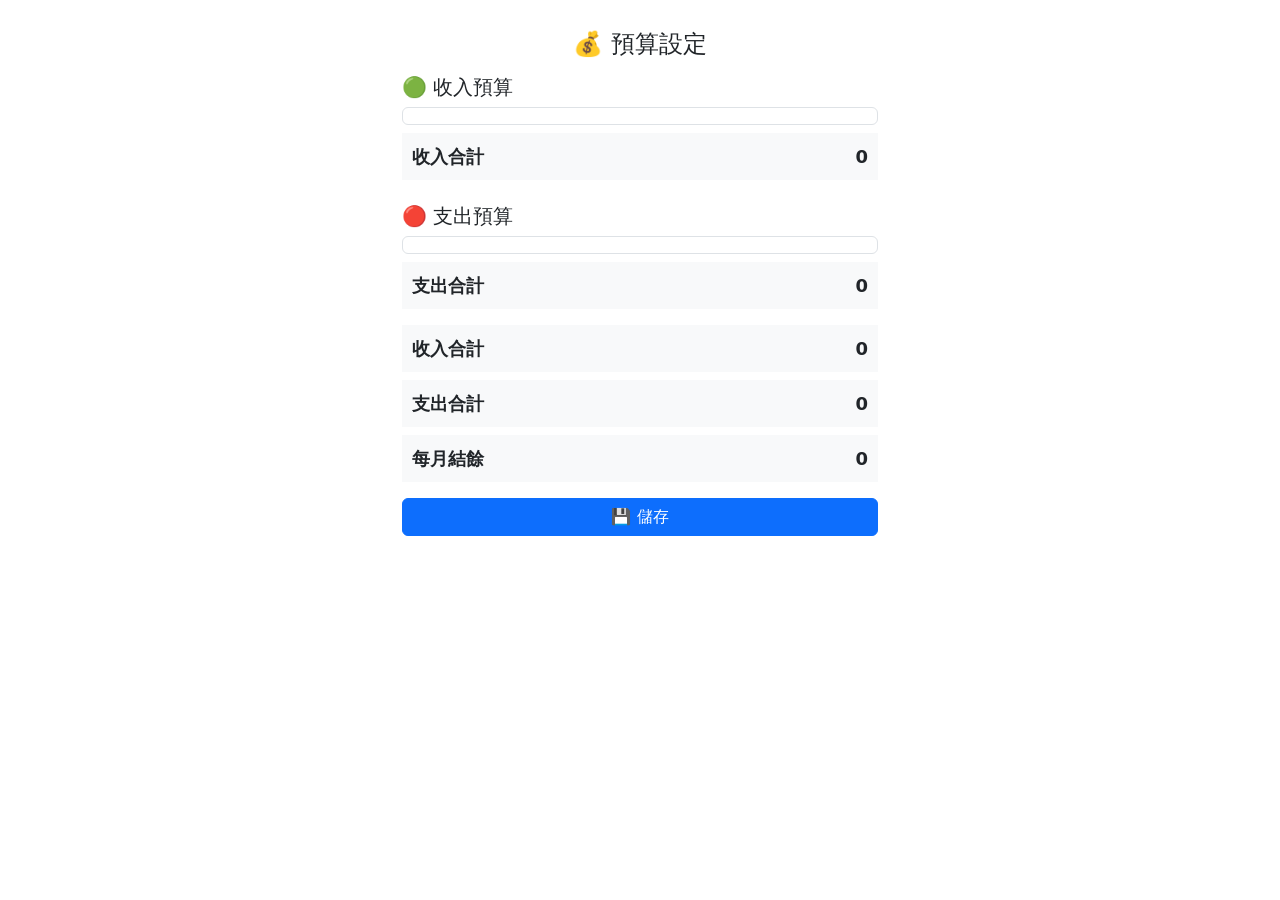
==== budget/index.html @ e065a7ff "顯示更新" ====
<!DOCTYPE html>
<html lang="zh-TW">

<head>
  <meta charset="UTF-8">
  <meta name="viewport" content="width=device-width, initial-scale=1.0">

  <title>預算設定</title>


  <!-- LIFF SDK -->
  <script src="https://static.line-scdn.net/liff/edge/2/sdk.js"></script>


  <!-- Bootstrap -->
  <link 
    href="https://cdn.jsdelivr.net/npm/bootstrap@5.3.0/dist/css/bootstrap.min.css" 
    rel="stylesheet">


  <!-- 自訂 CSS -->
  <link 
    rel="stylesheet" 
    href="style.css?v=20260712v2">


  <!-- JS -->
  <script 
    src="app.js?v=20260712v2" 
    defer>
  </script>


</head>


<body>


<div class="container app-container">


  <h4 class="mb-3 text-center">
    💰 預算設定
  </h4>



  <!-- ================= -->
  <!-- 收入預算 -->
  <!-- ================= -->

  <div class="budget-section income-section">


    <h5 class="section-title">
      🟢 收入預算
    </h5>


    <div 
      id="income-form"
      class="border rounded p-2">

    </div>


    <div 
      class="total-box income-total-box d-flex justify-content-between mt-2">

      <strong>
        收入合計
      </strong>


      <strong id="income-total">
        0
      </strong>

    </div>


  </div>





  <!-- ================= -->
  <!-- 支出預算 -->
  <!-- ================= -->


  <div class="budget-section expense-section mt-4">


    <h5 class="section-title">
      🔴 支出預算
    </h5>


    <div 
      id="expense-form"
      class="border rounded p-2">

    </div>


    <div 
      class="total-box expense-total-box d-flex justify-content-between mt-2">

      <strong>
        支出合計
      </strong>


      <strong id="expense-total">
        0
      </strong>

    </div>


  </div>





  <!-- ================= -->
  <!-- 總結 -->
  <!-- ================= -->

<!--
  <div 
    class="total-box d-flex justify-content-between mt-4">


    <strong>
      每月支出預算
    </strong>


    <strong id="total">
      0
    </strong>


  </div>
-->


<!-- ================= -->
<!-- 收入、支出與結餘 -->
<!-- ================= -->

<div class="total-box d-flex justify-content-between mt-3">
    <strong>收入合計</strong>
    <strong id="income-total">0</strong>
</div>

<div class="total-box d-flex justify-content-between mt-2">
    <strong>支出合計</strong>
    <strong id="expense-total">0</strong>
</div>

<div class="total-box d-flex justify-content-between mt-2">
    <strong>每月結餘</strong>
    <strong id="balance-total">0</strong>
</div>






  <!-- 儲存 -->

  <button 
    class="btn btn-primary w-100 mt-3"
    onclick="submitBudget()">

    💾 儲存

  </button>




  <!-- 狀態 -->

  <div 
    id="status"
    class="mt-3 text-center text-success">

  </div>


</div>


</body>

</html>
---- budget/style.css ----
/* 外層 */
.app-container {
  max-width: 500px;
  margin: 30px auto;
}


/* ⭐ 分類列表：兩欄 Grid */
#form {
  display: grid;
  grid-template-columns: 1fr 1fr;
  gap: 10px 8px;
  background: white;
  padding: 10px;
}


/* ⭐ 每一格：分類 + 金額 */
.category-item {
  display: flex;
  align-items: center;
  justify-content: space-between;
  width: 100%;
  min-width: 0;
}


/* ⭐ 分類名稱 */
.category-label {
  flex: 1;
  min-width: 0;

  overflow: hidden;
  text-overflow: ellipsis;
  white-space: nowrap;

  font-size: 13px;
  font-weight: 500;
}


/* ⭐ 金額輸入框 */
.amount-input {
  width: 80px;
  padding: 4px;

  text-align: right;
  font-family: monospace;
  font-size: 13px;

  flex-shrink: 0;
}

/* ⭐ 總金額框 */
.total-box {
  margin-top: 15px;
  padding: 10px;
  text-align: right;
  font-size: 18px;
  font-weight: bold;
  background: #f8f9fa;
}




/* ⭐ 手機小尺寸微調 */
@media (max-width: 360px) {

  #form {
    gap: 10px;
    padding: 5px;
  }


  .amount-input {
    width: 60px;
  }


  .category-label {
    font-size: 13px;
  }

}
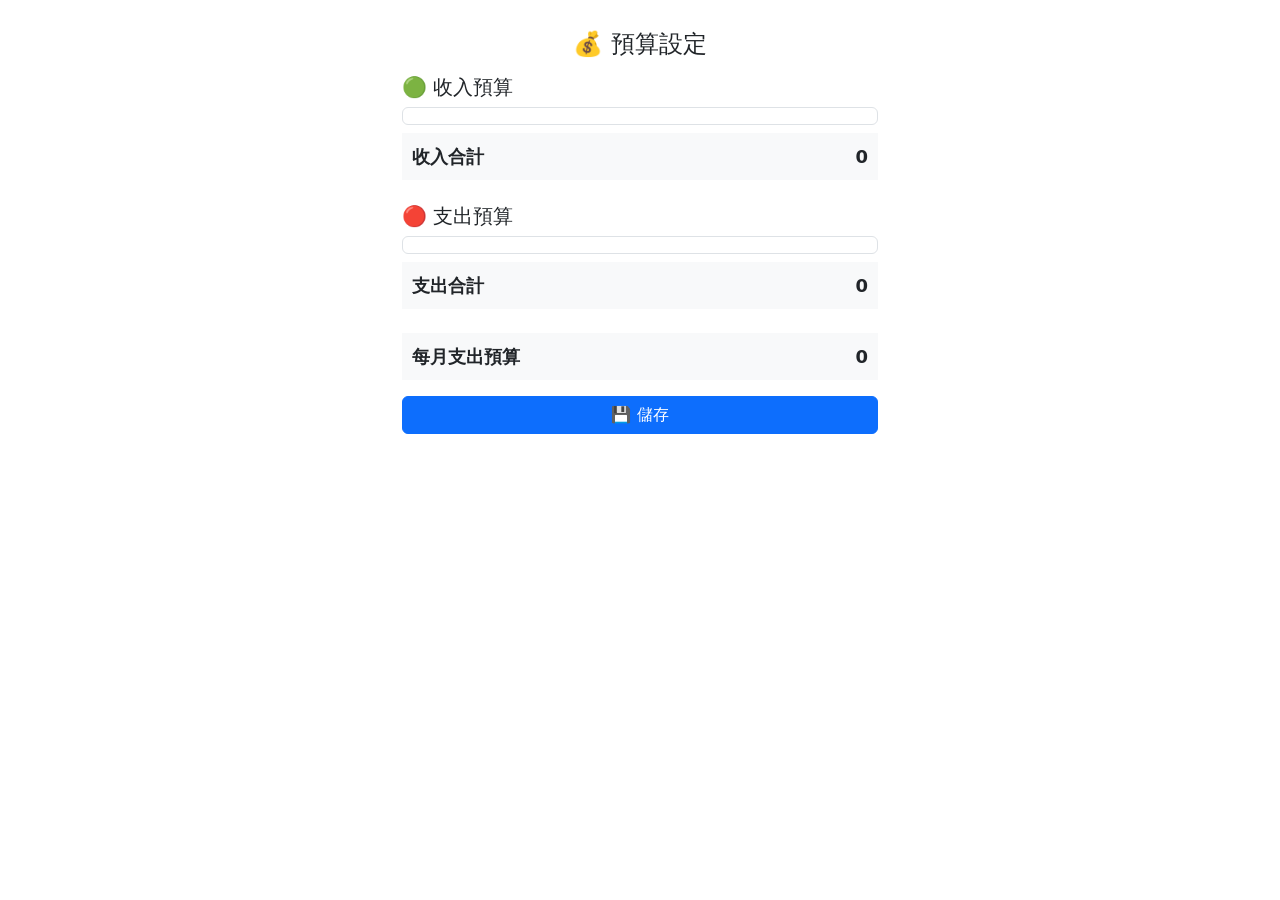
==== commit a4e7d1ce: "文字對標" ====
--- a/budget/index.html
+++ b/budget/index.html
@@ -131,7 +131,7 @@
   <!-- 總結 -->
   <!-- ================= -->
 
-<!--
+
   <div 
     class="total-box d-flex justify-content-between mt-4">
 
@@ -141,19 +141,19 @@
     </strong>
 
 
-    <strong id="total">
+    <strong id="balance-total">
       0
     </strong>
 
 
   </div>
--->
+
 
 
 <!-- ================= -->
 <!-- 收入、支出與結餘 -->
 <!-- ================= -->
-
+<!--
 <div class="total-box d-flex justify-content-between mt-3">
     <strong>收入合計</strong>
     <strong id="income-total">0</strong>
@@ -168,7 +168,7 @@
     <strong>每月結餘</strong>
     <strong id="balance-total">0</strong>
 </div>
-
+-->
 
 
 
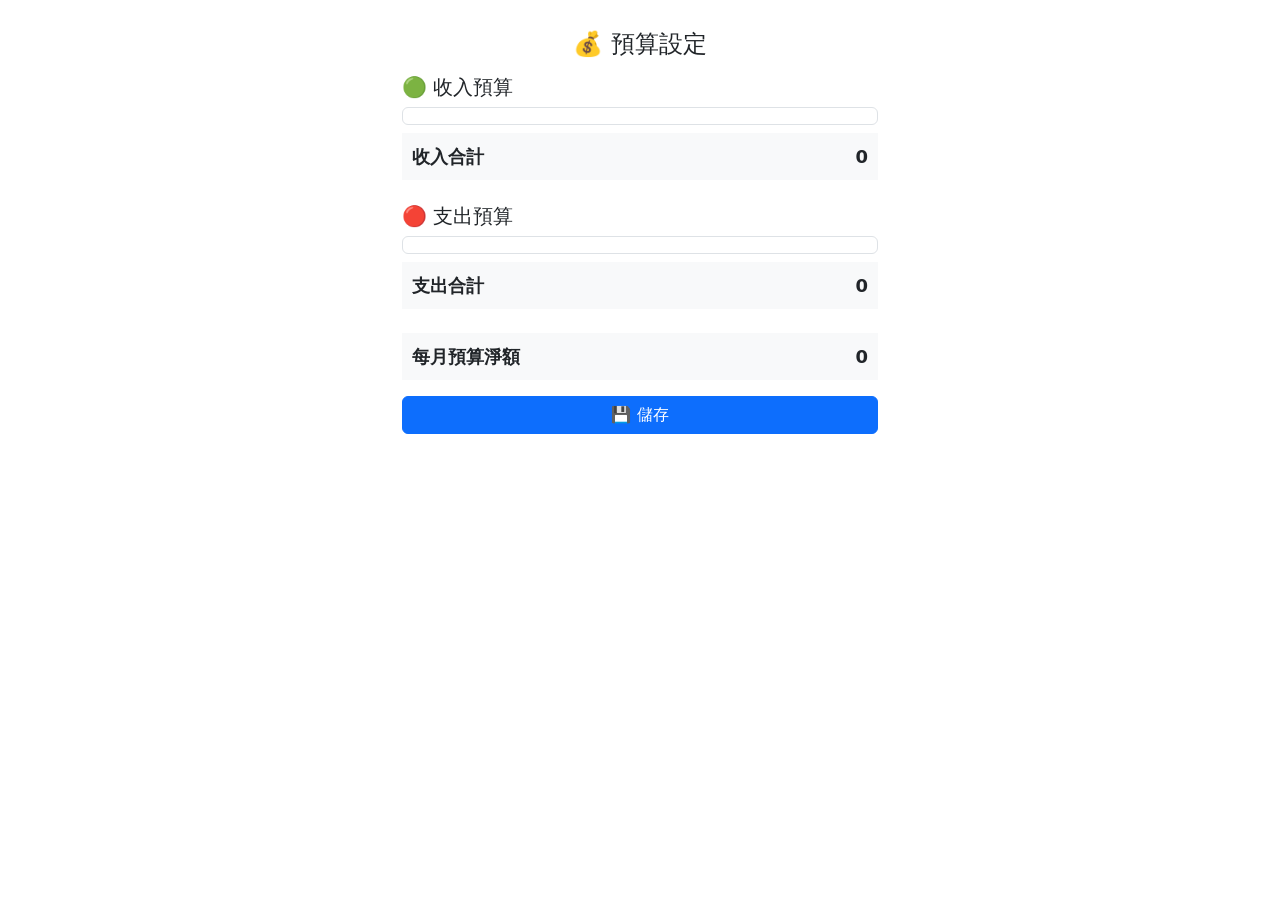
==== commit 7757ae0f: "已設定的預算可正常顯示" ====
--- a/budget/index.html
+++ b/budget/index.html
@@ -137,7 +137,7 @@
 
 
     <strong>
-      每月支出預算
+      每月預算淨額
     </strong>
 
 
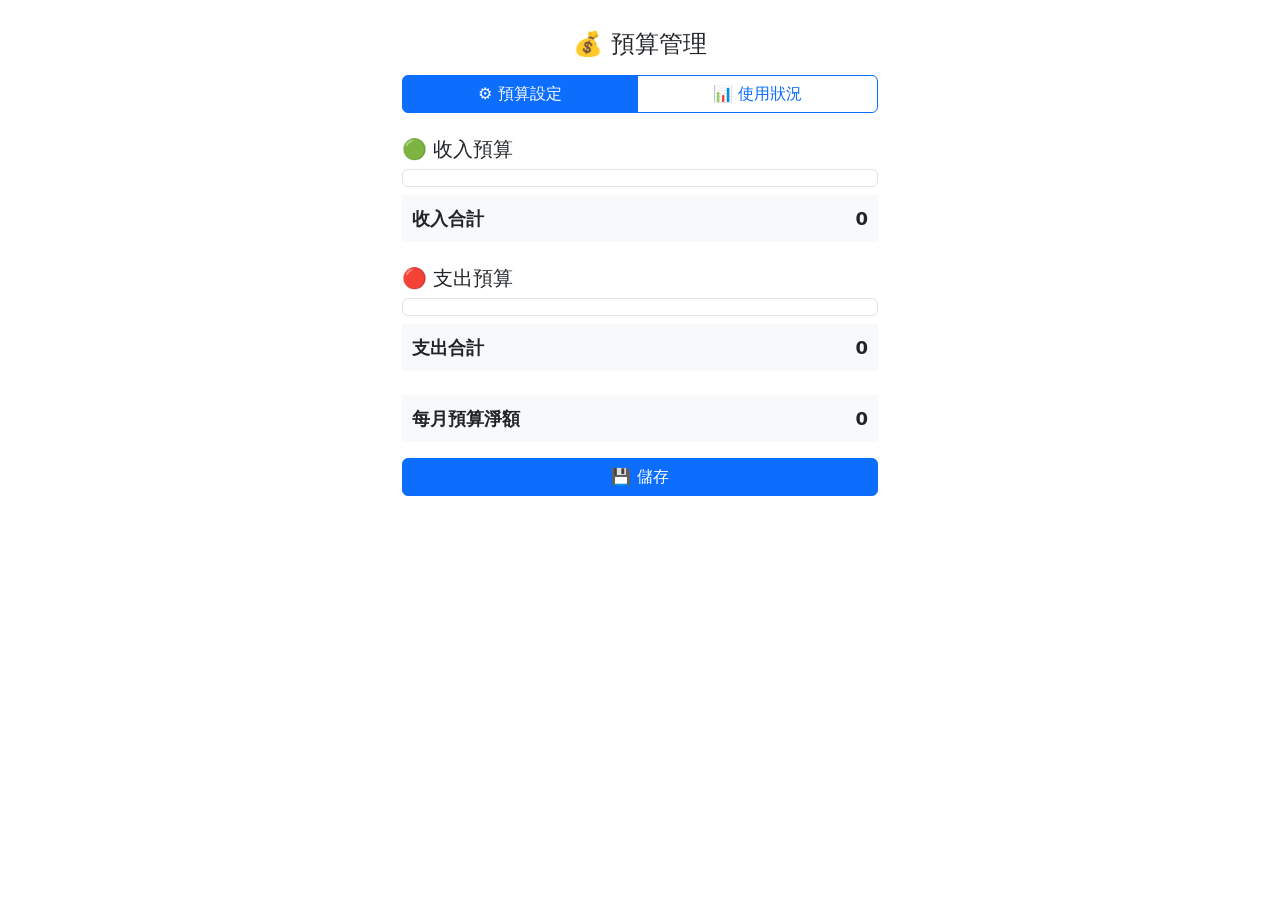
==== commit d276fbe7: "追加顯示預算使用條" ====
--- a/budget/index.html
+++ b/budget/index.html
@@ -26,7 +26,7 @@
 
   <!-- JS -->
   <script 
-    src="app.js?v=20260712v2" 
+    src="app.js?v=20261108v3" 
     defer>
   </script>
 
@@ -41,164 +41,222 @@
 
 
   <h4 class="mb-3 text-center">
-    💰 預算設定
+    💰 預算管理
   </h4>
-
-
-
-  <!-- ================= -->
-  <!-- 收入預算 -->
-  <!-- ================= -->
-
-  <div class="budget-section income-section">
-
-
-    <h5 class="section-title">
-      🟢 收入預算
-    </h5>
+  <!-- 頁面切換 -->
+  <div class="btn-group w-100 mb-4" role="group">
+
+    <button
+      id="btn-setting"
+      class="btn btn-primary"
+      onclick="switchTab('setting')">
+      ⚙️ 預算設定
+    </button>
+
+    <button
+      id="btn-progress"
+      class="btn btn-outline-primary"
+      onclick="switchTab('progress')">
+      📊 使用狀況
+    </button>
+
+  </div>
+   
+  <div id="setting-view"></div>
+
+    <!-- ================= -->
+    <!-- 收入預算 -->
+    <!-- ================= -->
+
+    <div class="budget-section income-section">
+
+
+      <h5 class="section-title">
+        🟢 收入預算
+      </h5>
+
+
+      <div 
+        id="income-form"
+        class="border rounded p-2">
+
+      </div>
+
+
+      <div 
+        class="total-box income-total-box d-flex justify-content-between mt-2">
+
+        <strong>
+          收入合計
+        </strong>
+
+
+        <strong id="income-total">
+          0
+        </strong>
+
+      </div>
+
+
+    </div>
+
+
+
+
+
+    <!-- ================= -->
+    <!-- 支出預算 -->
+    <!-- ================= -->
+
+
+    <div class="budget-section expense-section mt-4">
+
+
+      <h5 class="section-title">
+        🔴 支出預算
+      </h5>
+
+
+      <div 
+        id="expense-form"
+        class="border rounded p-2">
+
+      </div>
+
+
+      <div 
+        class="total-box expense-total-box d-flex justify-content-between mt-2">
+
+        <strong>
+          支出合計
+        </strong>
+
+
+        <strong id="expense-total">
+          0
+        </strong>
+
+      </div>
+
+
+    </div>
+
+
+
+
+
+    <!-- ================= -->
+    <!-- 總結 -->
+    <!-- ================= -->
 
 
     <div 
-      id="income-form"
-      class="border rounded p-2">
-
-    </div>
-
-
-    <div 
-      class="total-box income-total-box d-flex justify-content-between mt-2">
+      class="total-box d-flex justify-content-between mt-4">
+
 
       <strong>
-        收入合計
+        每月預算淨額
       </strong>
 
 
-      <strong id="income-total">
+      <strong id="balance-total">
         0
       </strong>
 
-    </div>
-
-
-  </div>
-
-
-
-
-
-  <!-- ================= -->
-  <!-- 支出預算 -->
-  <!-- ================= -->
-
-
-  <div class="budget-section expense-section mt-4">
-
-
-    <h5 class="section-title">
-      🔴 支出預算
+
+    </div>
+
+
+
+  <!-- ================= -->
+  <!-- 收入、支出與結餘 -->
+  <!-- ================= -->
+  <!--
+  <div class="total-box d-flex justify-content-between mt-3">
+      <strong>收入合計</strong>
+      <strong id="income-total">0</strong>
+  </div>
+
+  <div class="total-box d-flex justify-content-between mt-2">
+      <strong>支出合計</strong>
+      <strong id="expense-total">0</strong>
+  </div>
+
+  <div class="total-box d-flex justify-content-between mt-2">
+      <strong>每月結餘</strong>
+      <strong id="balance-total">0</strong>
+  </div>
+  -->
+
+
+
+
+
+    <!-- 儲存 -->
+
+    <button 
+      class="btn btn-primary w-100 mt-3"
+      onclick="submitBudget()">
+
+      💾 儲存
+
+    </button>
+
+
+
+
+    <!-- 狀態 -->
+
+    <div 
+      id="status"
+      class="mt-3 text-center text-success">
+
+    </div>
+
+
+  </div>
+
+  <!-- ================= -->
+  <!-- 預算使用狀況 -->
+  <!-- ================= -->
+
+  <div id="progress-view" style="display:none;">
+
+    <h5 class="mb-3">
+      📊 本月預算執行狀況
     </h5>
 
-
-    <div 
-      id="expense-form"
-      class="border rounded p-2">
-
-    </div>
-
-
-    <div 
-      class="total-box expense-total-box d-flex justify-content-between mt-2">
-
-      <strong>
-        支出合計
-      </strong>
-
-
-      <strong id="expense-total">
-        0
-      </strong>
-
-    </div>
-
-
-  </div>
-
-
-
-
-
-  <!-- ================= -->
-  <!-- 總結 -->
-  <!-- ================= -->
-
-
-  <div 
-    class="total-box d-flex justify-content-between mt-4">
-
-
-    <strong>
-      每月預算淨額
-    </strong>
-
-
-    <strong id="balance-total">
-      0
-    </strong>
-
-
-  </div>
-
-
-
-<!-- ================= -->
-<!-- 收入、支出與結餘 -->
-<!-- ================= -->
-<!--
-<div class="total-box d-flex justify-content-between mt-3">
-    <strong>收入合計</strong>
-    <strong id="income-total">0</strong>
+    <div id="progress-month"
+        class="text-muted mb-3">
+    </div>
+
+    <!-- 收入進度 -->
+    <div class="card p-3 mb-3">
+
+      <h5>🟢 收入達成率</h5>
+
+      <div id="income-progress"></div>  
+
+    </div>
+
+    <!-- 支出進度 -->
+    <div class="card p-3 mb-3">
+
+      <h5>🔴 支出使用率</h5>
+
+      <div id="expense-progress"></div>
+
+    </div>
+    
+    
+
+
+
+  </div>
+
+
 </div>
 
-<div class="total-box d-flex justify-content-between mt-2">
-    <strong>支出合計</strong>
-    <strong id="expense-total">0</strong>
-</div>
-
-<div class="total-box d-flex justify-content-between mt-2">
-    <strong>每月結餘</strong>
-    <strong id="balance-total">0</strong>
-</div>
--->
-
-
-
-
-
-  <!-- 儲存 -->
-
-  <button 
-    class="btn btn-primary w-100 mt-3"
-    onclick="submitBudget()">
-
-    💾 儲存
-
-  </button>
-
-
-
-
-  <!-- 狀態 -->
-
-  <div 
-    id="status"
-    class="mt-3 text-center text-success">
-
-  </div>
-
-
-</div>
-
-
 </body>
 
 </html>
